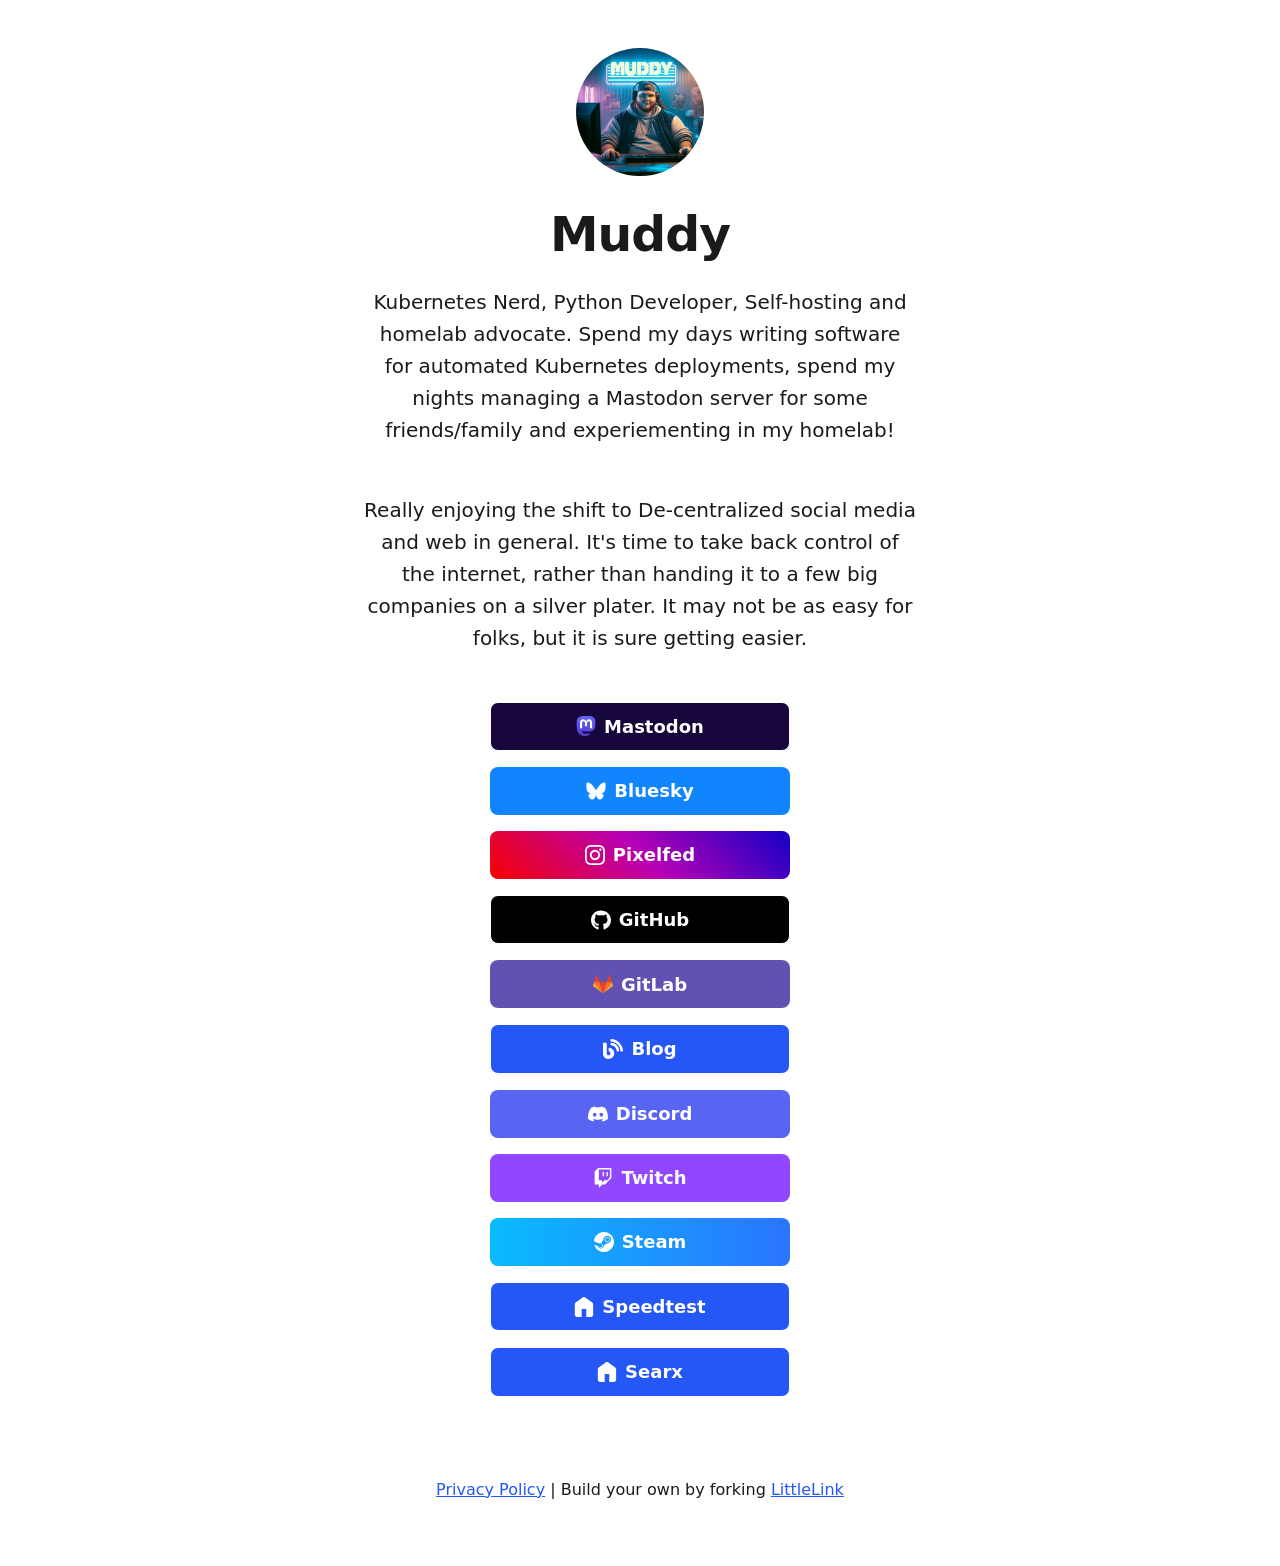
==== index.html @ c2d3c5e5 "remove my fake last name" ====
<!DOCTYPE html>

<!-- 
  To change the theme, change the class on the html tag below to one of:
  - theme-auto: Automatically switches based on user's system preferences
  - theme-light: Forces light theme
  - theme-dark: Forces dark theme
-->

<html class="theme-auto" lang="en"> <!-- Update`class="theme-auto" with your preference -->

  <head>
    <meta charset="utf-8">
    <meta name="viewport" content="width=device-width, initial-scale=1">
        
    <!-- Page Title - Change this to your name/brand (50-60 characters recommended) -->
    <title>LittleLink</title>
    <link rel="icon" type="image/x-icon" href="/images/avatar.png"> <!-- Update this with your own favicon -->
    
    <!-- Meta Description - Write a description (150-160 characters recommended) -->
    <meta name="description" content="All the social links for Muddy">
    
    
    <!-- Canonical URL - Helps prevent duplicate content issues -->
    <meta rel="canonical" href="https://mudhut.xyz">
    
    <!-- Author Information -->
    <meta name="author" content="Muddy Landerson">
    
    <!-- Stylesheets -->
    <link rel="stylesheet" href="css/reset.css">
    <link rel="stylesheet" href="css/style.css">
    <link rel="stylesheet" href="css/brands.css">

  </head>

<body>

    <div class="container">
        <div class="column">

            <!-- 
              By default, the Avatar is rounded. Use the following:
              - avatar--rounded: Automatically rounds the image
              - avatar--soft: Slightly rounds the image
              - avatar--none: Removes any rounding

              Be sure to replace the src with your own image path and update the alt text
            -->

            <!-- Your Image Here -->
            <img src="images/avatar.jpeg" class="avatar avatar--rounded" srcset="images/avatar.jpeg 2x" alt="Muddy">

            <!-- Title -->
            <h1 tabindex="0">Muddy</h1>

            <!-- Short Bio -->
            <p tabindex="0">Kubernetes Nerd, Python Developer, Self-hosting and homelab advocate. Spend my days writing software for automated Kubernetes deployments, spend my nights managing a Mastodon server for some friends/family and experiementing in my homelab!</p>
            <p tabindex="0">Really enjoying the shift to De-centralized social media and web in general. It's time to take back control of the internet, rather than handing it to a few big companies on a silver plater. It may not be as easy for folks, but it is sure getting easier.</p>

            <!-- All your buttons go here -->
            <div class="button-stack" role="navigation">

              <!-- Mastodon -->
              <a class="button button-mastodon" href="https://mudhut.social/@muddy" target="_blank" rel="me noopener">
                <img class="icon" src="images/icons/mastodon.svg" alt="Mastodon Logo">Mastodon</a>
              <br>

              <!-- Bluesky -->
              <a class="button button-bluesky" href="https://bsky.app/profile/muddy.mudhut.social" target="_blank" rel="noopener" role="button">
                <img class="icon" aria-hidden="true" src="images/icons/bluesky.svg" alt="Bluesky Logo">Bluesky</a>
              <br>

              <!-- Pixelfed -->
              <a class="button button-instagram" href="https://ff93.lol/muddy" target="_blank" rel="noopener">
                  <img class="icon" src="images/icons/instagram.svg" alt="GitHub Logo">Pixelfed</a>
              <br>
              
              <!-- GitHub -->
              <a class="button button-github" href="https://github.com/muddyland" target="_blank" rel="noopener">
                  <img class="icon" src="images/icons/github.svg" alt="GitHub Logo">GitHub</a>
              <br>

              <!-- Gitlab -->
            <a class="button button-gitlab" href="https://gitlab.com/muddy6910" target="_blank" rel="noopener">
                <img class="icon" src="images/icons/gitlab.svg" alt="GitLab Logo">GitLab</a>
            <br>
              
              <!-- Blog -->
              <a class="button button-default" href="https://blog.mudhut.xyz" target="_blank" rel="noopener">
                  <img class="icon" src="images/icons/blog.svg" alt="Blog Icon">Blog</a>
              <br>

              <!-- Discord -->
              <a class="button button-discord" href="https://discord.gg/MuddyLanderson#7286" target="_blank" rel="noopener">
                  <img class="icon" src="images/icons/discord.svg" alt="Discord Logo">Discord</a>
              <br>

              <!-- Twitch -->
              <a class="button button-twitch" href="https://www.twitch.tv/muddy6910" target="_blank" rel="noopener">
                  <img class="icon" src="images/icons/twitch.svg" alt="Twitch Logo">Twitch</a>
              <br>

              <!-- Steam --> 
              <a class="button button-steam" href="https://steamcommunity.com/id/muddy6910/" target="_blank" rel="noopener">
                  <img class="icon" src="images/icons/steam.svg" alt="Steam Logo">Steam</a>
              <br>
              
              <!-- Speedtest -->
              <a class="button button-default" href="https://speedtest.mudhut.xyz" target="_blank" rel="noopener">
                  <img class="icon" src="images/icons/generic-homepage.svg" alt="Web Logo">Speedtest</a>
              <br>

              <!-- Speedtest -->
              <a class="button button-default" href="https://searx.mudhut.xyz" target="_blank" rel="noopener">
                  <img class="icon" src="images/icons/generic-homepage.svg" alt="Web Logo">Searx</a>
              <br>
      </div>
        
      <!-- Feel free to add your own footer information, including updating `privacy.html` to reflect how your LittleLink fork is set up -->
      <footer>
        <a href="privacy.html">Privacy Policy</a> | Build your own by forking <a href="https://littlelink.io" target="_blank" rel="noopener">LittleLink</a>
      </footer>
    
    </div>
  </div>

</body>

</html>
---- css/style.css ----
/*
* LittleLink
* https://littlelink.io
* Free to use under the MIT license
* http://www.opensource.org/licenses/mit-license.php
*/

/* Base Typography Settings
–––––––––––––––––––––––––––––––––––––––––––––––––– */
:root {
	font-size:16px;
}

/* Grid
  –––––––––––––––––––––––––––––––––––––––––––––––––– */
  .container {
	position:relative;
	width:100%;
	max-width:37.5rem;     				/* 600px */
    text-align:center;
	margin:0 auto;
	padding:3rem 1.25rem 0 1.25rem;
	box-sizing:border-box;
}
.container-left {
	position:relative;
	width:100%;
	max-width:37.5rem;
	text-align:left;
	margin:0 auto;
	padding:0 1.25rem;
	box-sizing:border-box;
}
.container-left p {
	margin-bottom: 1rem;  				/* 16px space between paragraphs */
  }
.column {
	position:center;
	width:100%;
	float:center;
	box-sizing:border-box;
}
/* For devices larger than 400px */
  @media (min-width:25rem) {            /* 400px */
    .container {
	width:85%;
	padding-left:0;
	padding-right:0;
}
}/* For devices larger than 550px */
  @media (min-width:34.375rem) {        /* 550px */
    .container {
	width:80%;
}
.column,.columns {
	margin-left:0;
}
.column:first-child,.columns:first-child {
	margin-left:0;
}
}

/* Base Styles
  –––––––––––––––––––––––––––––––––––––––––––––––––– */
  body {
	margin:0;
	padding:0;
	background-color:#ffffff;
	color:#1a1a1a;
	font-family:"Open Sans",system-ui;
	font-size:1.125rem;     				/* 18px */
    font-weight:400;
	line-height:1.6;
}

/* Typography
  –––––––––––––––––––––––––––––––––––––––––––––––––– */
  h1 {
	margin:0 0 0.5rem 0;
	font-size:3rem;         		/* 48px */
    font-weight:800;
	line-height:1;
	letter-spacing:0;
	word-wrap:break-word;
	overflow-wrap:break-word;
	hyphens:auto;           		/* Delete this to remove automatic hyphen on line break */
}
.container p {
	margin:0 0 2rem 0;
}

/* Base Typography Settings
–––––––––––––––––––––––––––––––––––––––––––––––––– */
/* Base size - 16px browser default */
:root {
  font-size:16px;           /* Using a 1.25 modular scale for typography */
  --scale-0:1rem;           /* 16px */
  --scale-1:1.25rem;        /* 20px */
  --scale-2:1.563rem;       /* 25px */
  --scale-3:1.953rem;       /* 31px */
  --scale-4:2.441rem;       /* 39px */
  --scale-5:3.052rem;       /* 49px */
  
  /* Spacing units */
  --spacing-xs:0.5rem;      /* 8px */
  --spacing-s:1rem;         /* 16px */
  --spacing-m:1.5rem;       /* 24px */
  --spacing-l:2rem;         /* 32px */
  --spacing-xl:3rem;        /* 48px */
  --spacing-xxl:4rem;       /* 64px */
}

/* Avatar */
.avatar {
	width: 8rem;             /* 128px */
	height: 8rem;
	border-radius: 50%;
	object-fit: cover;
	background-position: center;
	margin-bottom: var(--spacing-l);
	margin-left: auto;
	margin-right: auto;
	display: block;
  }

/* Typography Scale */
h1 {
	margin:0 0 var(--spacing-m) 0;
	font-size:var(--scale-5);           /* ~49px */
  	font-weight:800;
	line-height:1.1;
	letter-spacing:-0.02em;
	word-wrap:break-word;
	overflow-wrap:break-word;
}
body {
	font-size:var(--scale-1);           /* 20px */
  	line-height:1.6;
}
.container p {
	margin:0 0 var(--spacing-xl) 0;
	font-size:var(--scale-1);
	line-height:1.6;
}

/* Container spacing */
.container {
	padding:var(--spacing-xl) var(--spacing-m) 0 var(--spacing-m);
	text-align:center;
}

/* Footer */
footer {
	margin:var(--spacing-xxl) 0;            /* 4rem (64px) top and bottom */
    font-size:var(--scale-0);
}

/* Responsive adjustments */
@media (max-width:34.375rem) {              /* 550px */
  h1 {
	font-size:var(--scale-4);
}
body {
	font-size:var(--scale-0);
}
.container p {
	font-size:var(--scale-0);
}
.avatar {
	margin-bottom:var(--spacing-m);
}
footer {
	margin:var(--spacing-xl) 0;         	/* 3rem (48px) top and bottom */
}
}

/* Links
  –––––––––––––––––––––––––––––––––––––––––––––––––– */
  a {
	color:#2457F5;
	text-decoration:underline;
}
a:hover {
	color:#083BDA;
}

/* Buttons
–––––––––––––––––––––––––––––––––––––––––––––––––– */
.button,button {
	display:inline-flex;
	align-items:center;
	justify-content:center;
	width:18.75rem;             	/* 300px */
 	min-height:3rem;                /* 48px */
  	padding:0.75rem 1rem;         	/* 12px ; 16px */
  	font-size:1.125rem;           	/* 18px */
  	font-weight:700;
	text-decoration:none;
	white-space:normal;
  	background-color:var(--button-background,transparent);
	color:var(--button-text,#000000);
	border:var(--button-border,none);
	border-radius:0.5rem;
	cursor:pointer;
	box-sizing:border-box;
	hyphens:auto;               	/* Delete this to remove automatic hyphen on line break */
  	margin-bottom:1rem;
	text-align:center;
	line-height:1.3;
}

/* Icons
–––––––––––––––––––––––––––––––––––––––––––––––––– */
.icon {
	width:1.25rem;
	height:1.25rem;
	margin-right:0.5rem;
	flex-shrink:0;
}

/* Avatar
  –––––––––––––––––––––––––––––––––––––––––––––––––– */
.avatar {
	width: 8rem;             /* 128px */
	height: 8rem;
	object-fit: cover;
	background-position: center;
	margin-bottom: var(--spacing-l);
  }

   /* Modifier for no avatar rounding */
   .avatar--none {
	border-radius: 0%;
  }

  /* Modifier for rounded avatar */
  .avatar--rounded {
	border-radius: 50%;
  }
  
  /* Modifier for slightly rounded corners */
  .avatar--soft {
	border-radius: 0.5rem;   /* 8px rounded corners */
  }

/* Theme System
  –––––––––––––––––––––––––––––––––––––––––––––––––– */
/* Light theme is default above */
  
/* Dark theme */
:root.theme-dark {
	color-scheme:dark;
}
:root.theme-dark :focus-visible {
	outline: 2px solid #4899F7;
	outline-offset: 2px;
  }
:root.theme-dark body {
	background-color:#121212;
	color:#ffffff;
}
:root.theme-dark a:not(.button) {
	color:#4899F7;
}
:root.theme-dark a:not(.button):hover {
	color:#7AB8FF;
}

/* Auto theme */
:root.theme-auto {
	color-scheme:light dark;
}
@media (prefers-color-scheme:dark) {
	:root.theme-auto body {
	background-color:#121212;
	color:#ffffff;
}
:root.theme-auto :focus-visible {
    outline: 2px solid #4899F7;
    outline-offset: 2px;
  }
:root.theme-auto a:not(.button) {
	color:#4899F7;
}
:root.theme-auto a:not(.button):hover {
	color:#7AB8FF;
}
}

/* Button Text Color Override
    –––––––––––––––––––––––––––––––––––––––––––––––––– */
    .button:hover,button:hover {
	color:var(--button-text);
}

/* Responsive Typography
  –––––––––––––––––––––––––––––––––––––––––––––––––– */
  @media (max-width:34.375rem) {            /* 550px */
    h1 {
	font-size:2rem;                         /* 32px */
	}
	body {
	font-size:1rem;                    		/* 16px */
	}
}

/* Privacy Page Styles
  –––––––––––––––––––––––––––––––––––––––––––––––––– */
nav {
	margin:var(--spacing-l) 0;
	text-align:left;
}
section {
	margin:var(--spacing-xl) 0;
	text-align:left;
}
h2 {
	font-size:var(--scale-3);
	font-weight:700;
	margin-bottom:var(--spacing-m);
}
h3 {
	font-size:var(--scale-2);
	font-weight:600;
	margin:var(--spacing-l) 0 var(--spacing-s) 0;
}
ul {
	list-style:none;
	padding:0;
	margin:0 0 var(--spacing-m) 0;
}
ul li {
	margin-bottom:var(--spacing-xs);
}

/* Privacy page specific responsive adjustments */
  @media (max-width:34.375rem) {
	h2 {
	font-size:var(--scale-2);
	}
	h3 {
	font-size:var(--scale-1);
	}
	section {
	margin:var(--spacing-l) 0;
	}
}

/* Font Face Definitions
  –––––––––––––––––––––––––––––––––––––––––––––––––– */
@font-face {
	font-display:swap;
	font-family:'Open Sans';
	font-style:normal;
	font-weight:400;
	src:url('../fonts/open-sans-v34-vietnamese_latin-ext_latin_hebrew_greek-ext_greek_cyrillic-ext_cyrillic-regular.eot');
	src:url('../fonts/open-sans-v34-vietnamese_latin-ext_latin_hebrew_greek-ext_greek_cyrillic-ext_cyrillic-regular.eot?#iefix') format('embedded-opentype'),url('../fonts/open-sans-v34-vietnamese_latin-ext_latin_hebrew_greek-ext_greek_cyrillic-ext_cyrillic-regular.woff2') format('woff2'),url('../fonts/open-sans-v34-vietnamese_latin-ext_latin_hebrew_greek-ext_greek_cyrillic-ext_cyrillic-regular.woff') format('woff'),url('../fonts/open-sans-v34-vietnamese_latin-ext_latin_hebrew_greek-ext_greek_cyrillic-ext_cyrillic-regular.ttf') format('truetype'),url('../fonts/open-sans-v34-vietnamese_latin-ext_latin_hebrew_greek-ext_greek_cyrillic-ext_cyrillic-regular.svg#OpenSans') format('svg');
}
@font-face {
	font-display:swap;
	font-family:'Open Sans';
	font-style:normal;
	font-weight:600;
	src:url('../fonts/open-sans-v34-vietnamese_latin-ext_latin_hebrew_greek-ext_greek_cyrillic-ext_cyrillic-600.eot');
	src:url('../fonts/open-sans-v34-vietnamese_latin-ext_latin_hebrew_greek-ext_greek_cyrillic-ext_cyrillic-600.eot?#iefix') format('embedded-opentype'),url('../fonts/open-sans-v34-vietnamese_latin-ext_latin_hebrew_greek-ext_greek_cyrillic-ext_cyrillic-600.woff2') format('woff2'),url('../fonts/open-sans-v34-vietnamese_latin-ext_latin_hebrew_greek-ext_greek_cyrillic-ext_cyrillic-600.woff') format('woff'),url('../fonts/open-sans-v34-vietnamese_latin-ext_latin_hebrew_greek-ext_greek_cyrillic-ext_cyrillic-600.ttf') format('truetype'),url('../fonts/open-sans-v34-vietnamese_latin-ext_latin_hebrew_greek-ext_greek_cyrillic-ext_cyrillic-600.svg#OpenSans') format('svg');
}
@font-face {
	font-display:swap;
	font-family:'Open Sans';
	font-style:normal;
	font-weight:700;
	src:url('../fonts/open-sans-v34-vietnamese_latin-ext_latin_hebrew_greek-ext_greek_cyrillic-ext_cyrillic-700.eot');
	src:url('../fonts/open-sans-v34-vietnamese_latin-ext_latin_hebrew_greek-ext_greek_cyrillic-ext_cyrillic-700.eot?#iefix') format('embedded-opentype'),url('../fonts/open-sans-v34-vietnamese_latin-ext_latin_hebrew_greek-ext_greek_cyrillic-ext_cyrillic-700.woff2') format('woff2'),url('../fonts/open-sans-v34-vietnamese_latin-ext_latin_hebrew_greek-ext_greek_cyrillic-ext_cyrillic-700.woff') format('woff'),url('../fonts/open-sans-v34-vietnamese_latin-ext_latin_hebrew_greek-ext_greek_cyrillic-ext_cyrillic-700.ttf') format('truetype'),url('../fonts/open-sans-v34-vietnamese_latin-ext_latin_hebrew_greek-ext_greek_cyrillic-ext_cyrillic-700.svg#OpenSans') format('svg');
}
@font-face {
	font-display:swap;
	font-family:'Open Sans';
	font-style:normal;
	font-weight:800;
	src:url('../fonts/open-sans-v34-vietnamese_latin-ext_latin_hebrew_greek-ext_greek_cyrillic-ext_cyrillic-800.eot');
	src:url('../fonts/open-sans-v34-vietnamese_latin-ext_latin_hebrew_greek-ext_greek_cyrillic-ext_cyrillic-800.eot?#iefix') format('embedded-opentype'),url('../fonts/open-sans-v34-vietnamese_latin-ext_latin_hebrew_greek-ext_greek_cyrillic-ext_cyrillic-800.woff2') format('woff2'),url('../fonts/open-sans-v34-vietnamese_latin-ext_latin_hebrew_greek-ext_greek_cyrillic-ext_cyrillic-800.woff') format('woff'),url('../fonts/open-sans-v34-vietnamese_latin-ext_latin_hebrew_greek-ext_greek_cyrillic-ext_cyrillic-800.ttf') format('truetype'),url('../fonts/open-sans-v34-vietnamese_latin-ext_latin_hebrew_greek-ext_greek_cyrillic-ext_cyrillic-800.svg#OpenSans') format('svg');
}
---- css/brands.css ----
/*
* LittleLink Button Styles
* https://littlelink.io
* Free to use under the MIT license
* http://www.opensource.org/licenses/mit-license.php
*/

/* Brand Button Base Styles
–––––––––––––––––––––––––––––––––––––––––––––––––– */
/* Only include brand-specific button styling here */
.button,button {
  color:var(--button-text,#000000);
  background-color:var(--button-background,transparent);
	border:var(--button-border,none);
	transition:filter 0.2s ease,transform 0.2s ease;
}

/* Global Button Hover Effect
–––––––––––––––––––––––––––––––––––––––––––––––––– */
.button:hover,button:hover {
	filter:brightness(90%);
	transform:translateY(-1px);
}

/* Button Icons
–––––––––––––––––––––––––––––––––––––––––––––––––– */
.icon {
	filter:var(--icon-filter,none);
}

/* Brand-Specific Styles
–––––––––––––––––––––––––––––––––––––––––––––––––– */

/* Default */
.button.button-default {
	--button-text:#ffffff;
	--button-background:#2457F5;
	--button-border:1px solid #ffffff;
}

/* Amazon */
.button-amazon {
	--button-text:#000000;
	--button-background:#FFFFFF;
	--button-border:1px solid #212121;
}

/* Amazon Music */
.button-amazon-music {
	--button-text:#000000;
	--button-background:#25D1DA;
}

/* Apple App Store */
.button-appstore {
	--button-text:#FFFFFF;
	--button-background:#000000;
	--button-border:1px solid #FFFFFF;
}

/* Apple Music */
.button-apple-music {
	--button-text:#ffffff;
	--button-background:#000000;
	--button-border:1px solid #FFFFFF;
}

/* Apple Music Alt */
.button-apple-music-alt {
	--button-text:#ffffff;
	background-image:linear-gradient(to bottom,#FB5C74,#FA233B);
}

/* Apple Podcasts */
.button-apple-podcasts {
	--button-text:#ffffff;
	--button-background:#000000;
	--button-border:1px solid #FFFFFF;
}

/* Apple Podcasts Alt */
.button-apple-podcasts-alt {
	--button-text:#ffffff;
	background-image:linear-gradient(to bottom,#F452FF,#832BC1);
}

/* Bandcamp */
.button-bandcamp {
	--button-text:#ffffff;
	--button-background:#1d9fc3;
}

/* Behance */
.button-behance {
	--button-text:#ffffff;
	--button-background:#0057FF;
  --button-border:1px solid #FFFFFF;
}

/* Bluesky */
.button-bluesky {
	--button-text:#FFFFFF;
	--button-background:#1185FE;
}

/* Bluesky Alt */
.button-bluesky-alt {
	--button-text:#000000;
	--button-background:#FFFFFF;
	--button-border:1px solid #000000;
}

/* Buy Me a Coffee */
.button-coffee {
	--button-text:#000000;
	--button-background:#ffdd00;
}

/* Cal.com */
.button-cal {
	--button-text:#FFFFFF;
	--button-background:#292929;
	--button-border:1px solid #FFFFFF;
}

/* Calendly */
.button-calendly {
	--button-text:#FFFFFF;
	--button-background:#006BFF;
}

/* Cash App */
.button-cash-app {
	--button-text:#ffffff;
	background-image:linear-gradient(to bottom,#00d64b,#00c244);
}

/* dev.to */
.button-dev-to {
	--button-text:#000000;
	--button-background:#f5f5f5;
	--button-border:1px solid #212121;
}

/* Discogs */
.button-discogs {
	--button-text:#000000;
	--button-background:#FFFFFF;
	--button-border:1px solid #000000;
}

/* Discogs Alt */
.button-discogs-alt {
	--button-text:#FFFFFF;
	--button-background:#000000;
	--button-border:1px solid #FFFFFF;
}

/* Discord */
.button-discord {
	--button-text:#ffffff;
	--button-background:#5865F2;
}

/* Dribbble */
.button-dribbble {
	--button-text:#000000;
	--button-background:#FFFFFF;
	--button-border:1px solid #212121;
}

/* Etsy */
.button-etsy {
	--button-text:#ffffff;
	--button-background:#F45800;
}

/* Facebook */
.button-faceb {
	--button-text:#ffffff;
	--button-background:#1877f2;
}

/* Facebook Messenger */
.button-messenger {
	--button-text:#ffffff;
	background-image:linear-gradient(25deg,#0099ff,#5f5dff,#a033ff,#c740cc,#ff5280,#ff7061);
}

/* Figma */
.button-figma {
	--button-text:#ffffff;
	--button-background:#000000;
	--button-border:1px solid #FFFFFF;
}

/* Fiverr */
.button-fiverr {
	--button-text:#ffffff;
	--button-background:#1DBF73;
}

/* Flickr */
.button-flickr {
	--button-text:#ffffff;
	--button-background:#000000;
	--button-border:1px solid #FFFFFF;
}

/* GitHub */
.button-github {
	--button-text:#ffffff;
	--button-background:#000000;
	--button-border:1px solid #FFFFFF;
}

/* GitLab */
.button-gitlab {
	--button-text:#ffffff;
	--button-background:#6151b2;
}

/* GoFundMe */
.button-gofundme {
	--button-text:#ffffff;
	--button-background:#02A95C;
}

/* Goodreads */
.button-goodreads {
	--button-text:#333333;
	--button-background:#f3f1e6;
	--button-border:1px solid #212121;
}

/* Google Black */
.button-google-black {
	--button-text:#FFFFFF;
	--button-background:#000000;
	--button-border:1px solid #FFFFFF;
}

/* Google Play Store */
.button-playstore {
	--button-text:#FFFFFF;
	--button-background:#000000;
	--button-border:1px solid #FFFFFF;
}

/* Google Scholar */
.button-google-scholar {
	--button-text:#000000;
	--button-background:#FFFFFF;
	--button-border:1px solid #212121;
}

/* Hashnode */
.button-hashnode {
	--button-text:#000000;
	--button-background:#ffffff;
	--button-border:1px solid #212121;
}

/* Instagram */
.button-instagram {
	--button-text:#ffffff;
	background-image:linear-gradient(-135deg,#1400c8,#b900b4,#f50000);
}

/* Kick */
.button-kick {
	--button-text:#ffffff;
	--button-background:#000000;
	--button-border:1px solid #ffffff;
}

/* Kick Alt */
.button-kick-alt {
	--button-text:#000000;
	--button-background:#01e701;
}

/* Kickstarter */
.button-kickstarter {
	--button-text:#ffffff;
	--button-background:#05ce78;
}

/* Kit */
.button-kit {
	--button-text:#ffffff;
	--button-background:#000000;
	--button-border:1px solid #FFFFFF;
}

/* Ko-fi */
.button-ko-fi {
	--button-text:#ffffff;
	--button-background:#000000;
  --button-border:1px solid #FFFFFF;
}

/* Last.fm */
.button-last-fm {
	--button-text:#ffffff;
	--button-background:#D51007;
}

/* Letterboxd */
.button-letterboxd {
	--button-text:#ffffff;
	--button-background:#2c3440;
	--button-border:1px solid #FFFFFF;
}

/* Line */
.button-line {
	--button-text:#FFFFFF;
	--button-background:#06C755;
}

/* LinkedIn */
.button-linked {
	--button-text:#ffffff;
	--button-background:#2867b2;
}

/* Mailchimp */
.button-mailchimp {
	--button-text:#000000;
	--button-background:#FFE01B;
}

/* Mastodon */
.button-mastodon {
	--button-text:#ffffff;
	--button-background:#17063B;
	--button-border:1px solid #FFFFFF;
}

/* Medium */
.button-medium {
	--button-text:#ffffff;
	--button-background:#000000;
	--button-border:1px solid #FFFFFF;
}

/* Microsoft */
.button-microsoft {
	--button-text:#ffffff;
	--button-background:#000000;
	--button-border:1px solid #FFFFFF;
}

/* Notion */
.button-notion {
	--button-text:#000000;
	--button-background:#ffffff;
	--button-border:1px solid #212121;
}

/* OnlyFans */
.button-onlyfans {
	--button-text:#ffffff;
	--button-background:#00AEEF;
}

/* Patreon */
.button-patreon {
	--button-text:#ffffff;
	--button-background:#000000;
	--button-border:1px solid #FFFFFF;
}

/* PayPal */
.button-paypal {
	--button-text:#ffffff;
	--button-background:#002991;
  --button-border:1px solid #FFFFFF;
}

/* Pinterest */
.button-pinterest {
	--button-text:#000000;
	--button-background:#ffffff;
	--button-border:1px solid #212121;
}

/* Product Hunt */
.button-product-hunt {
	--button-text:#000000;
	--button-background:#ffffff;
	--button-border:1px solid #212121;
}

/* Read.cv */
.button-read-cv {
	--button-text:#FFFFFF;
	--button-background:#000000;
	--button-border:1px solid #FFFFFF;
}

/* Reddit */
.button-reddit {
	--button-text:#FFFFFF;
	--button-background:#FF4500;
}

/* Shop */
.button-shop {
	--button-text:#ffffff;
	--button-background:#5A31F4;
}

/* Signal */
.button-signal {
	--button-text:#ffffff;
	--button-background:#3a76f0;
}

/* Slack */
.button-slack {
	--button-text:#000000;
	--button-background:#FFFFFF;
	--button-border:1px solid #212121;
}

/* Snapchat */
.button-snapchat {
	--button-text:#000000;
	--button-background:#fffc00;
}

/* SoundCloud */
.button-soundcloud {
	--button-text:#ffffff;
	--button-background:#ff5500;
}

/* Spotify */
.button-spotify {
	--button-text:#191414;
	--button-background:#1db954;
}

/* Spotify Alt */
.button-spotify-alt {
	--button-text:#FFFFFF;
	--button-background:#191414;
	--button-border:1px solid #FFFFFF;
}

/* Square */
.button-square {
	--button-text:#FFFFFF;
	--button-background:#006AFF;
}

/* Stack Overflow */
.button-stack-overflow {
	--button-text:#000000;
	--button-background:#FFFFFF;
	--button-border:1px solid #000000;
}

/* Steam */
.button-steam {
	--button-text:#ffffff;
	background-image:linear-gradient(90deg,#08BBFF,#2B75FF);
}

/* Steam Alt */
.button-steam-alt {
	--button-text:#ffffff;
	background-image:linear-gradient(90deg,#09172a,#072a57,#0c5085);
	--button-border:1px solid #FFFFFF;
}

/* Strava */
.button-strava {
	--button-text:#ffffff;
	--button-background:#fc5200;
}

/* Substack */
.button-substack {
	--button-text:#ffffff;
	--button-background:#FF6719;
}

/* Telegram */
.button-telegram {
	--button-text:#ffffff;
	--button-background:#3faee8;
}

/* Threads */
.button-threads {
	--button-text:#FFFFFF;
	--button-background:#000000;
	--button-border:1px solid #FFFFFF;
}

/* Threema */
.button-threema {
	--button-text:#000000;
	--button-background:#3fe669;
}

/* TikTok */
.button-tiktok {
	--button-text:#ffffff;
	--button-background:#000000;
	--button-border:1px solid #FFFFFF;
}

/* Trello */
.button-trello {
	--button-text:#ffffff;
	--button-background:#0065ff;
}

/* Tumblr */
.button-tumb {
	--button-text:#ffffff;
	--button-background:#131313;
	--button-border:1px solid #FFFFFF;
}

/* Twitch */
.button-twitch {
	--button-text:#ffffff;
	--button-background:#9146ff;
}

/* Unsplash */
.button-unsplash {
	--button-text:#000000;
	--button-background:#ffffff;
	--button-border:1px solid #212121;
}

/* Venmo */
.button-venmo {
	--button-text:#ffffff;
	--button-background:#008CFF;
}

/* Vimeo */
.button-vimeo {
	--button-text:#ffffff;
	--button-background:#1ab7ea;
}

/* VSCO */
.button-vsco {
	--button-text:#FFFFFF;
	--button-background:#000000;
	--button-border:1px solid #FFFFFF;
}

/* WhatsApp */
.button-whatsapp {
	--button-text:#ffffff;
	--button-background:#455a64;
}

/* WordPress */
.button-wordpress {
	--button-text:#ffffff;
	--button-background:#3858E9;
}

/* X */
.button-x {
	--button-text:#FFFFFF;
	--button-background:#000000;
	--button-border:1px solid #FFFFFF;
}

/* YouTube */
.button-yt {
	--button-text:#ffffff;
	--button-background:#282828;
	--button-border:1px solid #FFFFFF;
}

/* Zoom */
.button-zoom {
	--button-text:#ffffff;
	--button-background:#0B5CFF;
  --button-border:1px solid #FFFFFF;
}
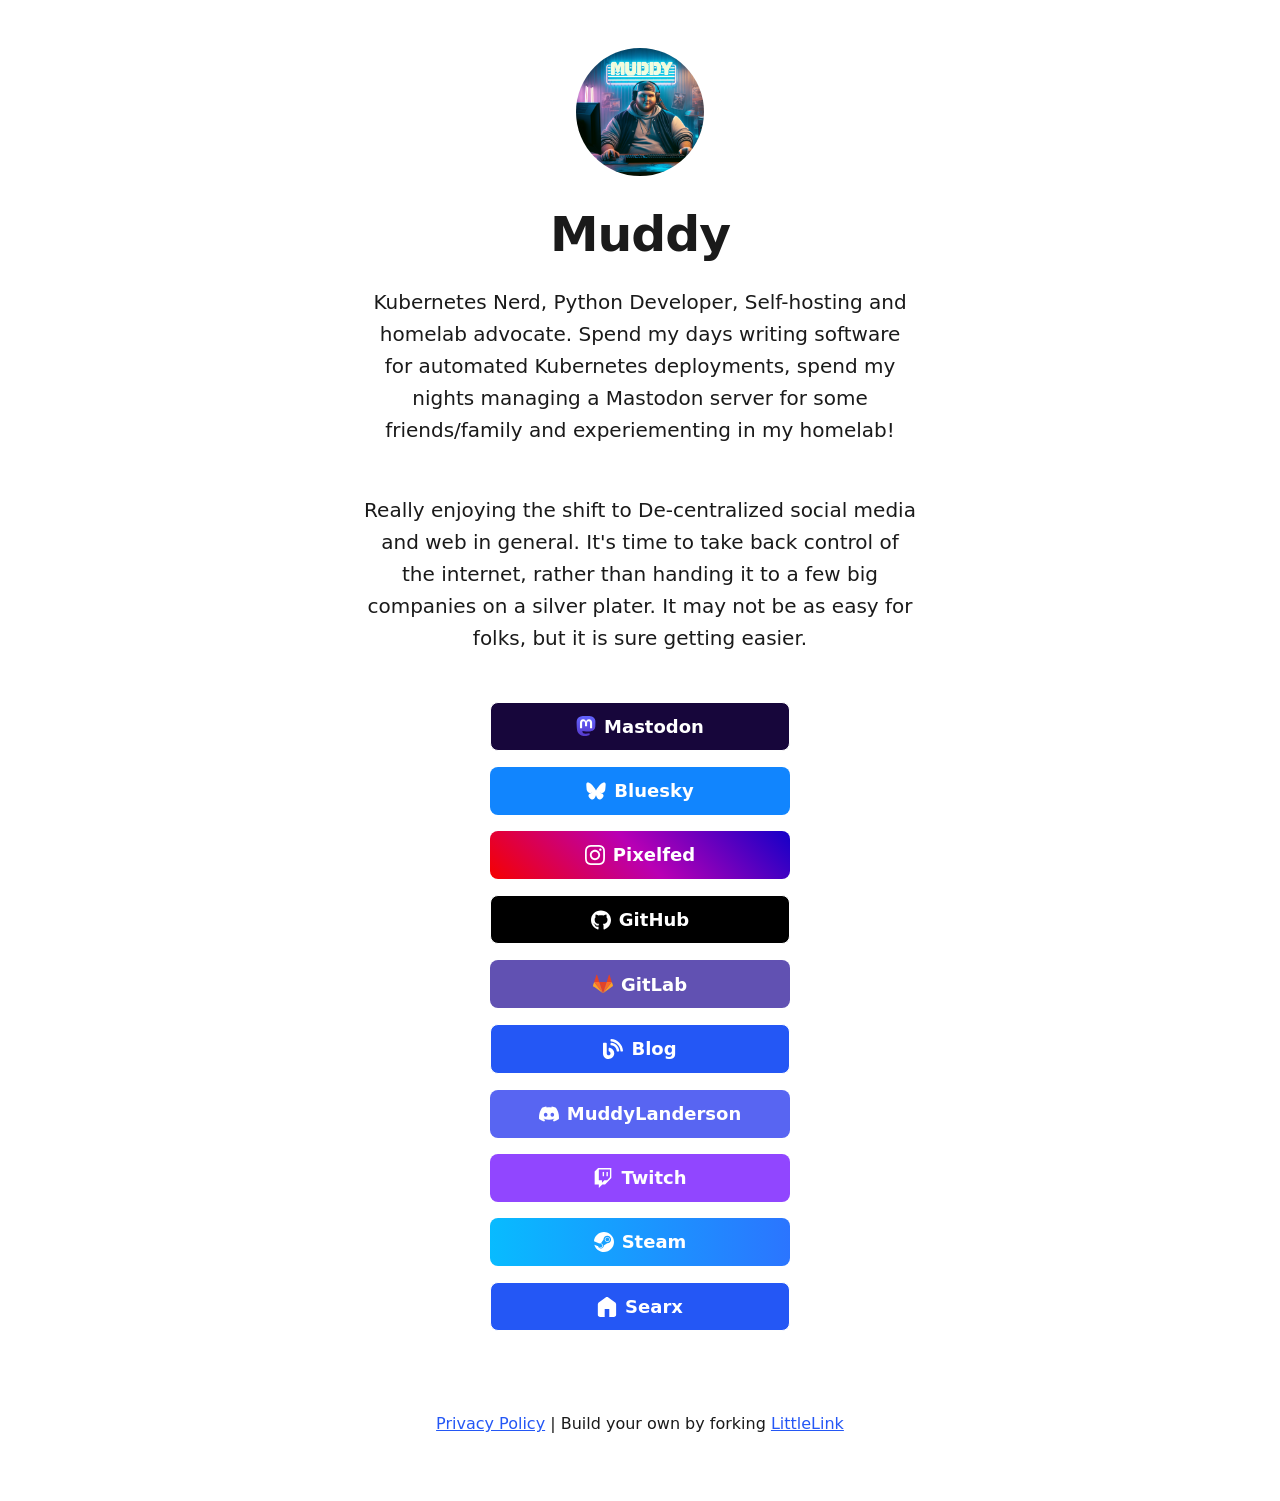
==== commit 66816ba2: "Update index.html" ====
--- a/index.html
+++ b/index.html
@@ -92,8 +92,8 @@
               <br>
 
               <!-- Discord -->
-              <a class="button button-discord" href="https://discord.gg/MuddyLanderson#7286" target="_blank" rel="noopener">
-                  <img class="icon" src="images/icons/discord.svg" alt="Discord Logo">Discord</a>
+              <a class="button button-discord" href="https://discord.gg/users/285067921812881411" target="_blank" rel="noopener">
+                  <img class="icon" src="images/icons/discord.svg" alt="Discord Logo">MuddyLanderson</a>
               <br>
 
               <!-- Twitch -->
@@ -104,11 +104,6 @@
               <!-- Steam --> 
               <a class="button button-steam" href="https://steamcommunity.com/id/muddy6910/" target="_blank" rel="noopener">
                   <img class="icon" src="images/icons/steam.svg" alt="Steam Logo">Steam</a>
-              <br>
-              
-              <!-- Speedtest -->
-              <a class="button button-default" href="https://speedtest.mudhut.xyz" target="_blank" rel="noopener">
-                  <img class="icon" src="images/icons/generic-homepage.svg" alt="Web Logo">Speedtest</a>
               <br>
 
               <!-- Speedtest -->
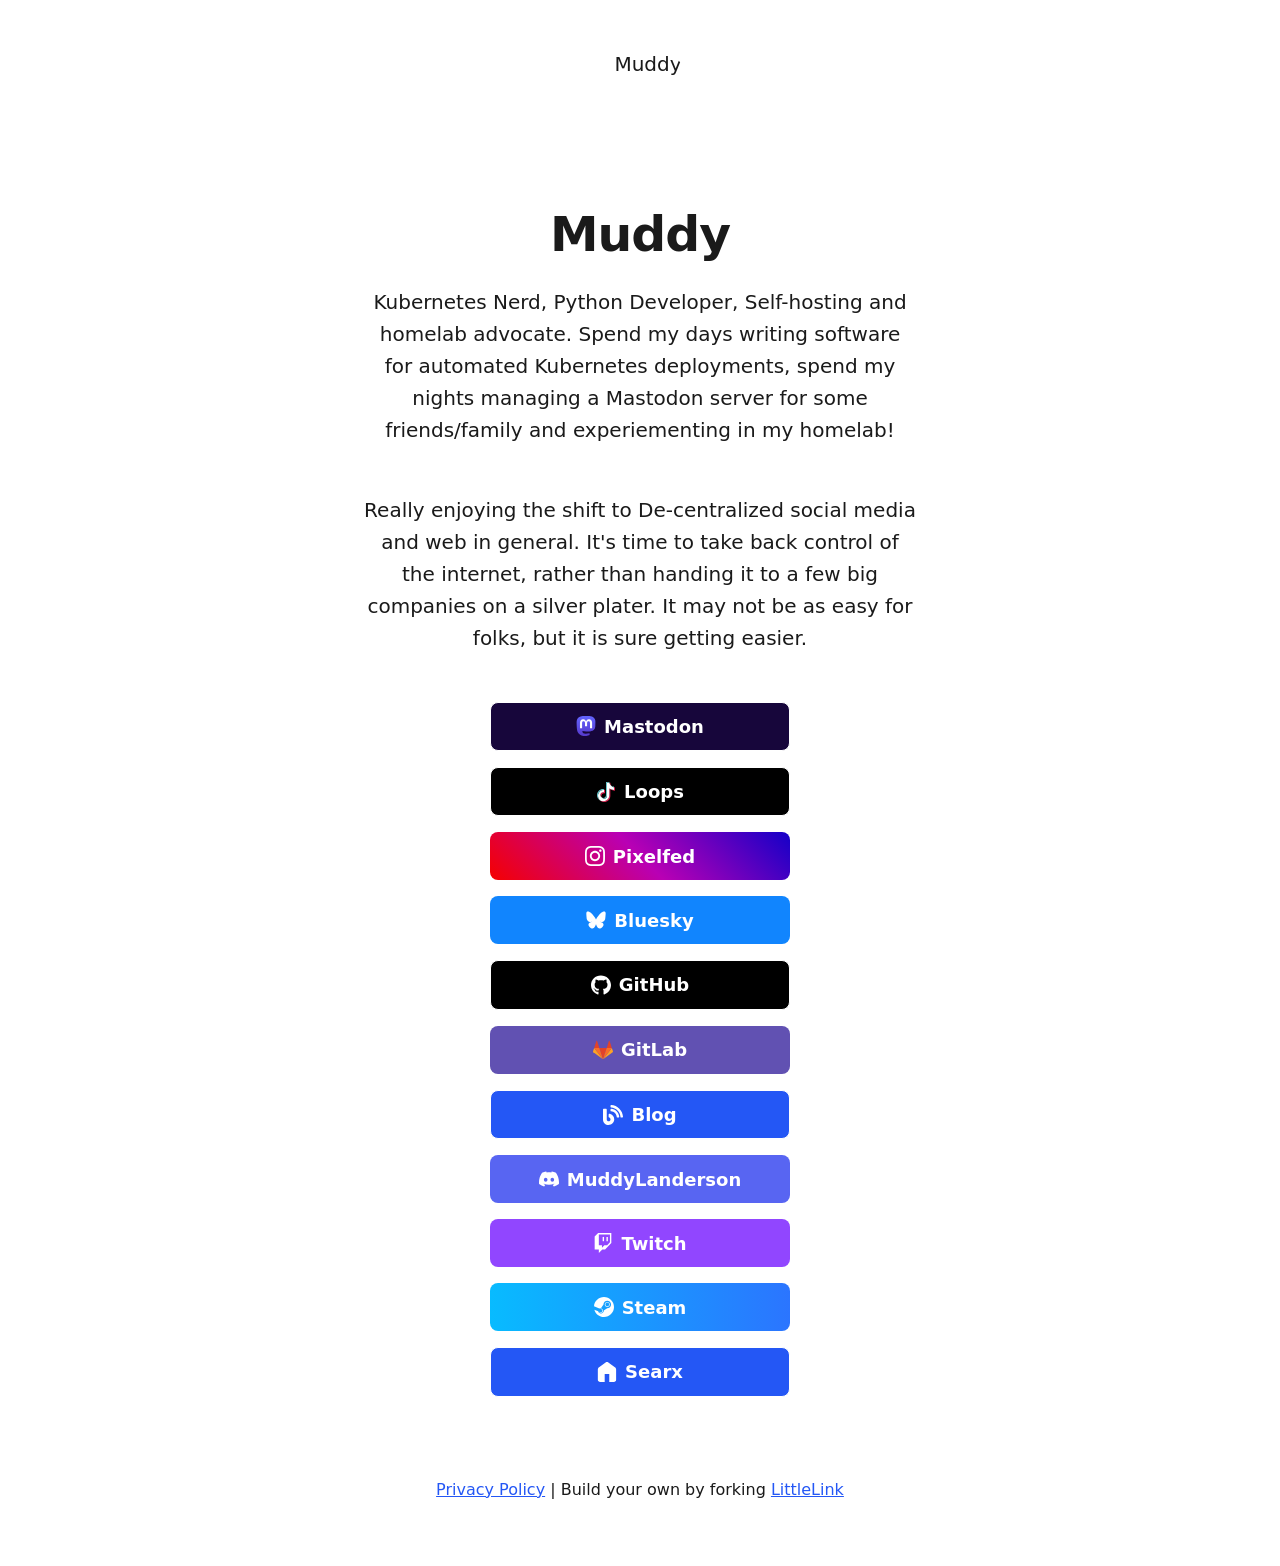
==== commit 343a4d37: "Update favicon and avatar image links Updated favicon and avatar image URLs to use external sources." ====
--- a/index.html
+++ b/index.html
@@ -15,7 +15,7 @@
         
     <!-- Page Title - Change this to your name/brand (50-60 characters recommended) -->
     <title>LittleLink</title>
-    <link rel="icon" type="image/x-icon" href="/images/avatar.png"> <!-- Update this with your own favicon -->
+    <link rel="icon" type="image/x-icon" href="https://cdn.mudhut.social/accounts/avatars/109/598/387/859/809/151/original/5b25fa9d7543686d.png"> <!-- Update this with your own favicon -->
     
     <!-- Meta Description - Write a description (150-160 characters recommended) -->
     <meta name="description" content="All the social links for Muddy">
@@ -49,7 +49,7 @@
             -->
 
             <!-- Your Image Here -->
-            <img src="images/avatar.jpeg" class="avatar avatar--rounded" srcset="images/avatar.jpeg 2x" alt="Muddy">
+            <img src="https://cdn.mudhut.social/accounts/avatars/109/598/387/859/809/151/original/5b25fa9d7543686d.png" class="avatar avatar--rounded" srcset="https://cdn.mudhut.social/accounts/avatars/109/598/387/859/809/151/original/5b25fa9d7543686d.png 2x" alt="Muddy">
 
             <!-- Title -->
             <h1 tabindex="0">Muddy</h1>
@@ -66,14 +66,19 @@
                 <img class="icon" src="images/icons/mastodon.svg" alt="Mastodon Logo">Mastodon</a>
               <br>
 
-              <!-- Bluesky -->
-              <a class="button button-bluesky" href="https://bsky.app/profile/muddy.mudhut.social" target="_blank" rel="noopener" role="button">
-                <img class="icon" aria-hidden="true" src="images/icons/bluesky.svg" alt="Bluesky Logo">Bluesky</a>
+              <!-- Pixelfed -->
+              <a class="button button-tiktok" href="https://ff93.space/@muddy" target="_blank" rel="noopener">
+                  <img class="icon" src="images/icons/tiktok.svg" alt="Loops Logo">Loops</a>
               <br>
 
               <!-- Pixelfed -->
               <a class="button button-instagram" href="https://ff93.lol/muddy" target="_blank" rel="noopener">
                   <img class="icon" src="images/icons/instagram.svg" alt="GitHub Logo">Pixelfed</a>
+              <br>
+              
+              <!-- Bluesky -->
+              <a class="button button-bluesky" href="https://bsky.app/profile/muddy.mudhut.social" target="_blank" rel="noopener" role="button">
+                <img class="icon" aria-hidden="true" src="images/icons/bluesky.svg" alt="Bluesky Logo">Bluesky</a>
               <br>
               
               <!-- GitHub -->
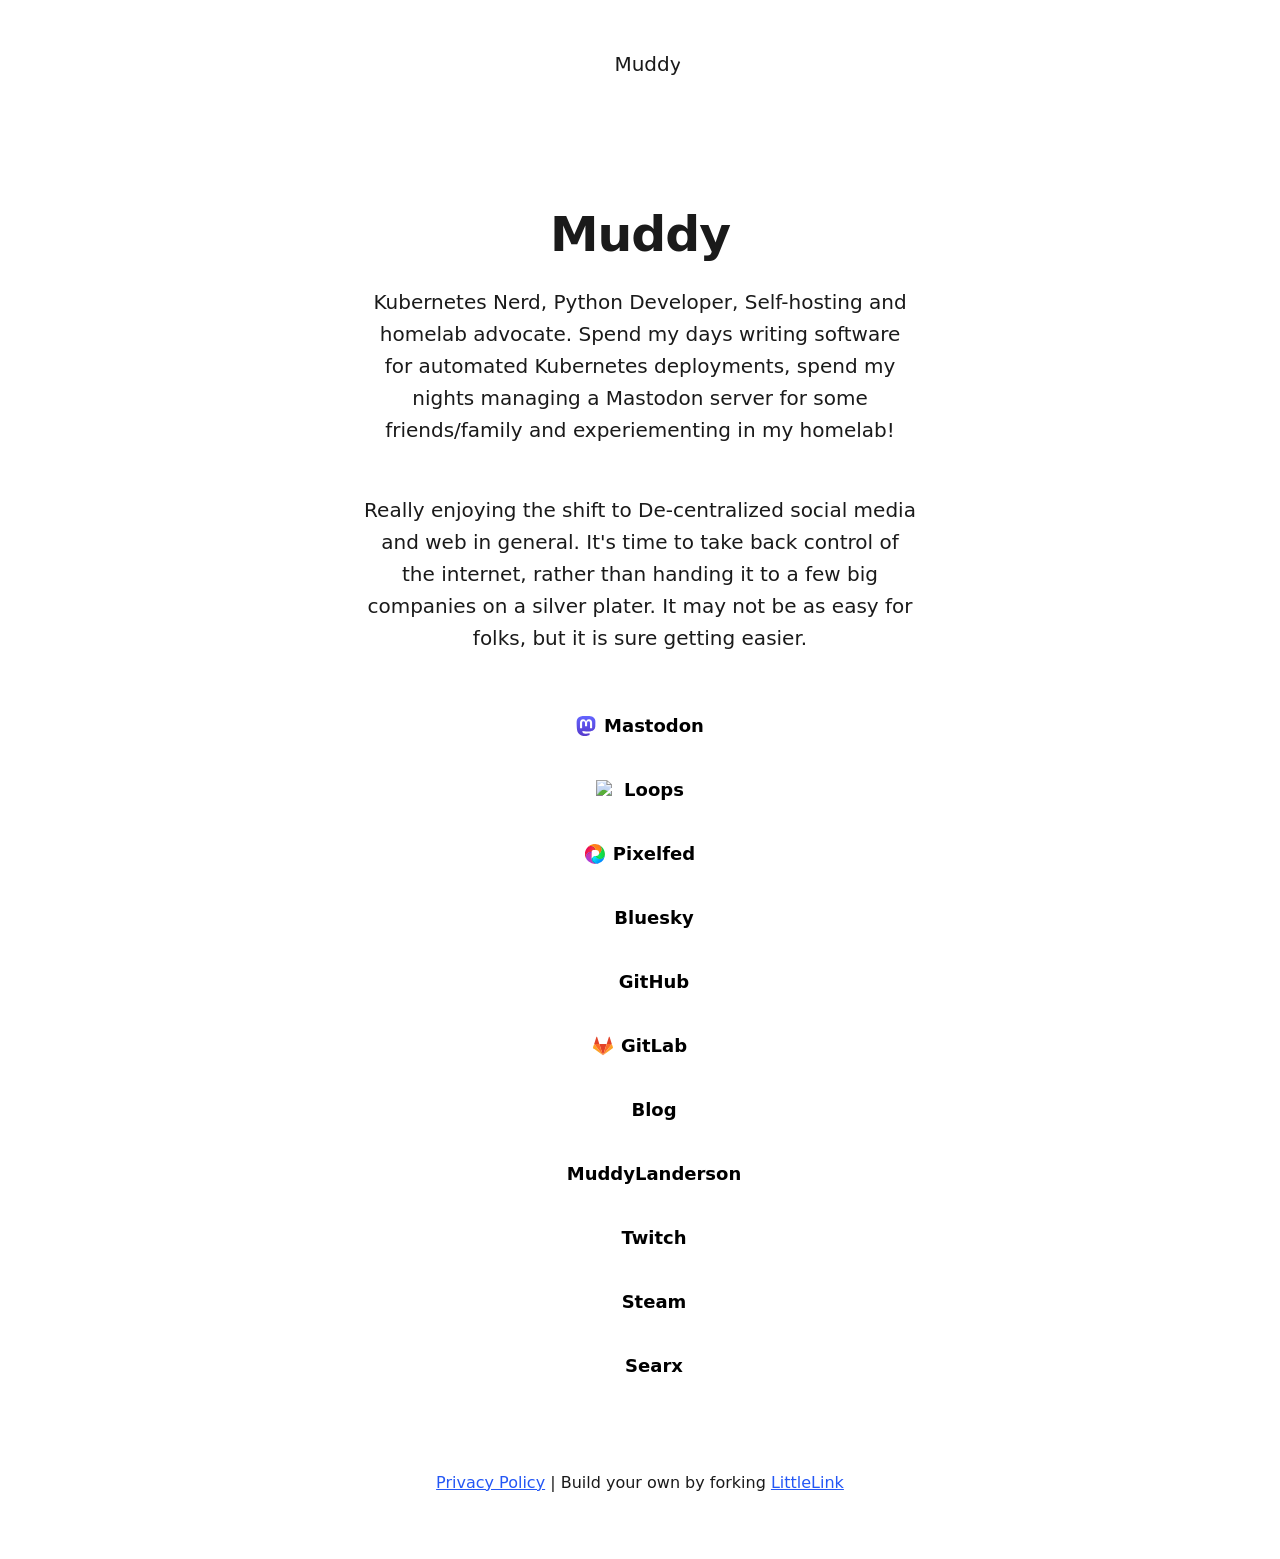
==== commit 86050e9d: "Add pixelfed and loops" ====
--- a/index.html
+++ b/index.html
@@ -68,12 +68,12 @@
 
               <!-- Pixelfed -->
               <a class="button button-tiktok" href="https://ff93.space/@muddy" target="_blank" rel="noopener">
-                  <img class="icon" src="images/icons/tiktok.svg" alt="Loops Logo">Loops</a>
+                  <img class="icon" src="images/icons/loops.svg" alt="Loops Logo">Loops</a>
               <br>
 
               <!-- Pixelfed -->
               <a class="button button-instagram" href="https://ff93.lol/muddy" target="_blank" rel="noopener">
-                  <img class="icon" src="images/icons/instagram.svg" alt="GitHub Logo">Pixelfed</a>
+                  <img class="icon" src="images/icons/pixelfed.svg" alt="GitHub Logo">Pixelfed</a>
               <br>
               
               <!-- Bluesky -->
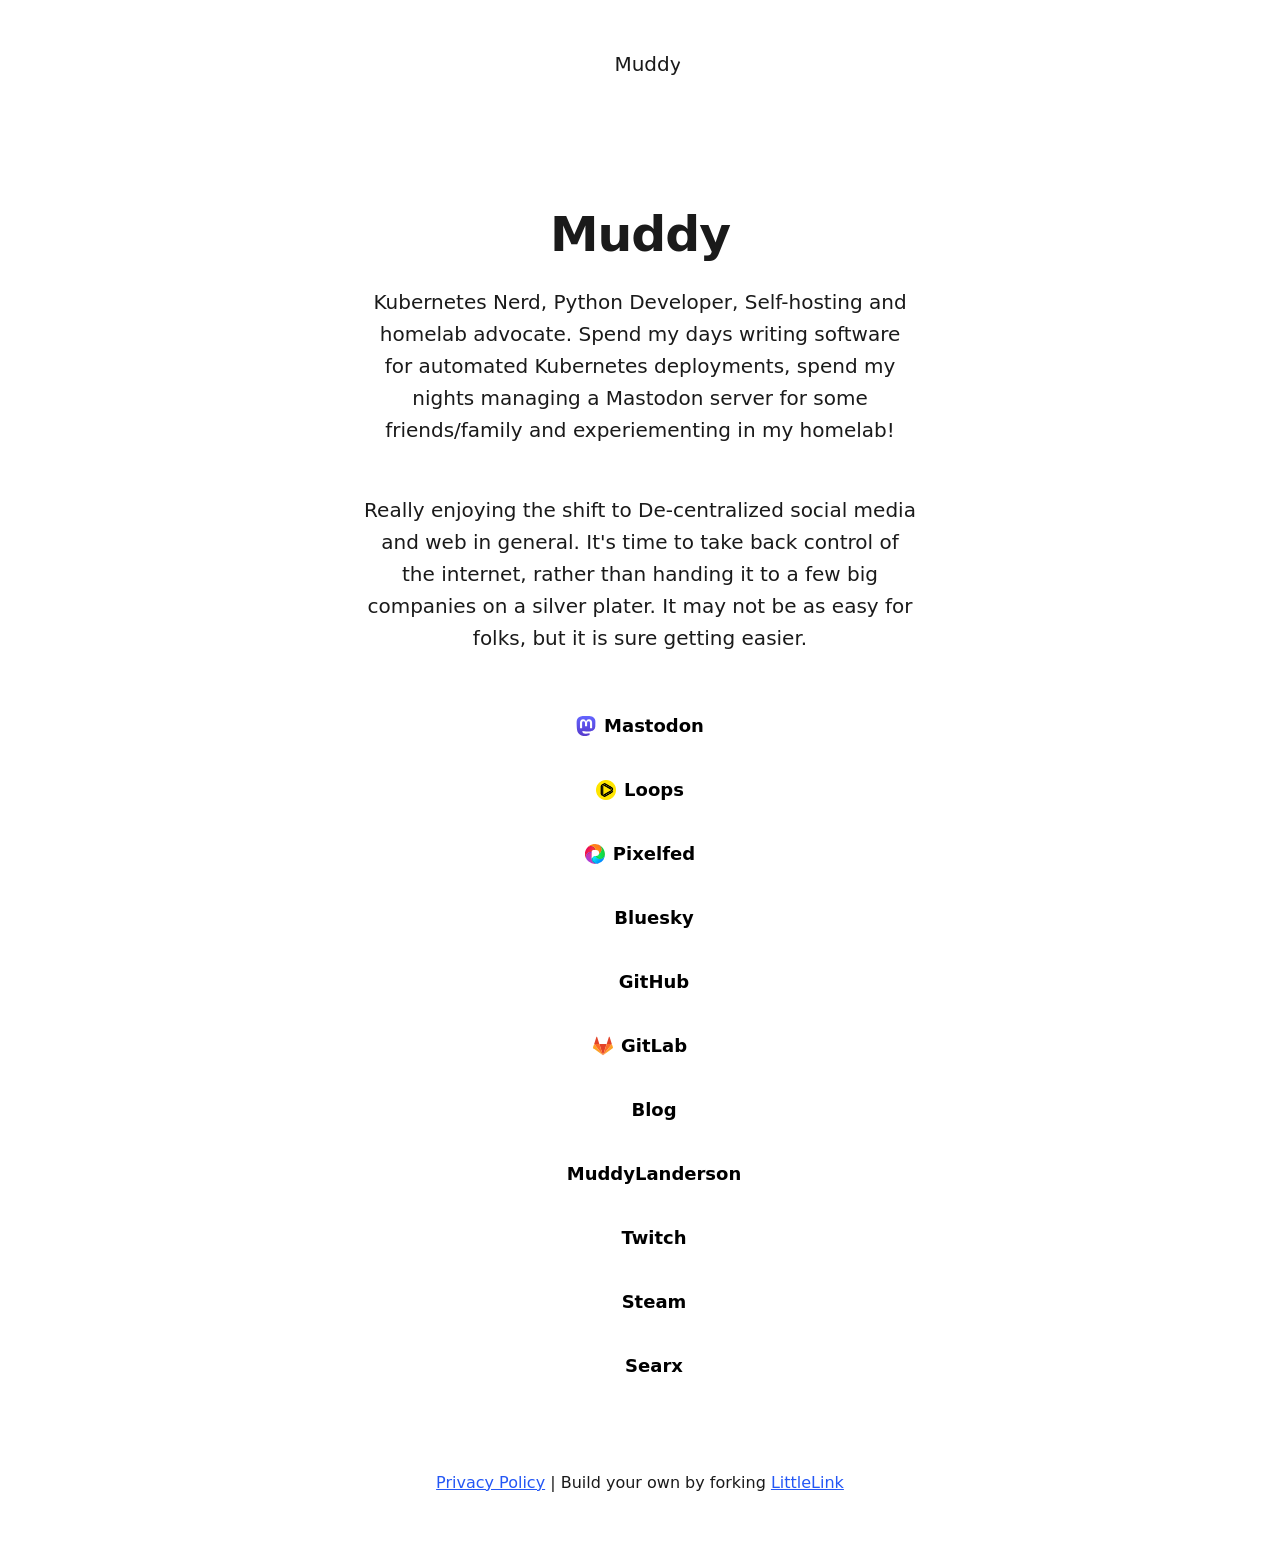
==== commit 95c81ca2: "PNG" ====
--- a/index.html
+++ b/index.html
@@ -68,7 +68,7 @@
 
               <!-- Pixelfed -->
               <a class="button button-tiktok" href="https://ff93.space/@muddy" target="_blank" rel="noopener">
-                  <img class="icon" src="images/icons/loops.svg" alt="Loops Logo">Loops</a>
+                  <img class="icon" src="images/icons/loops.png" alt="Loops Logo">Loops</a>
               <br>
 
               <!-- Pixelfed -->
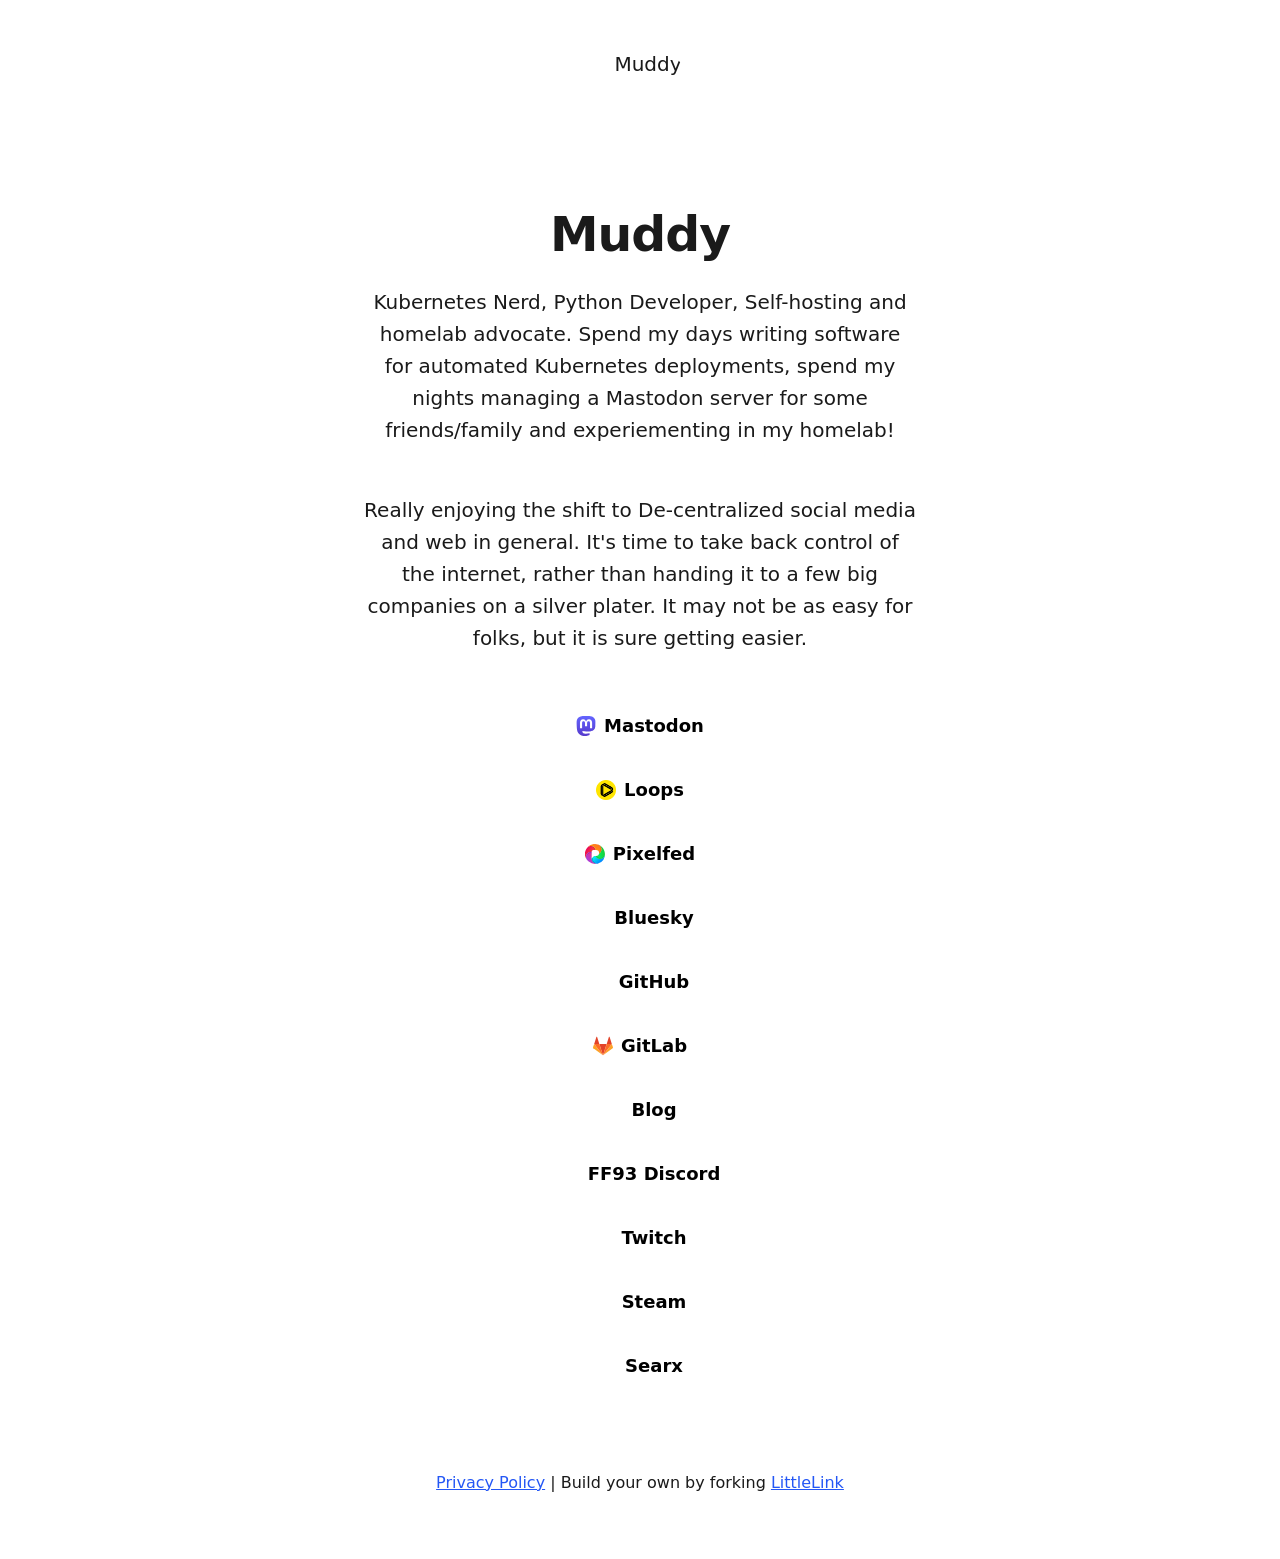
==== commit dcca0dfa: "Add Discord link" ====
--- a/index.html
+++ b/index.html
@@ -97,8 +97,8 @@
               <br>
 
               <!-- Discord -->
-              <a class="button button-discord" href="https://discord.gg/users/285067921812881411" target="_blank" rel="noopener">
-                  <img class="icon" src="images/icons/discord.svg" alt="Discord Logo">MuddyLanderson</a>
+              <a class="button button-discord" href="https://discord.gg/YVPBm7PyQb" target="_blank" rel="noopener">
+                  <img class="icon" src="images/icons/discord.svg" alt="Discord Logo">FF93 Discord</a>
               <br>
 
               <!-- Twitch -->
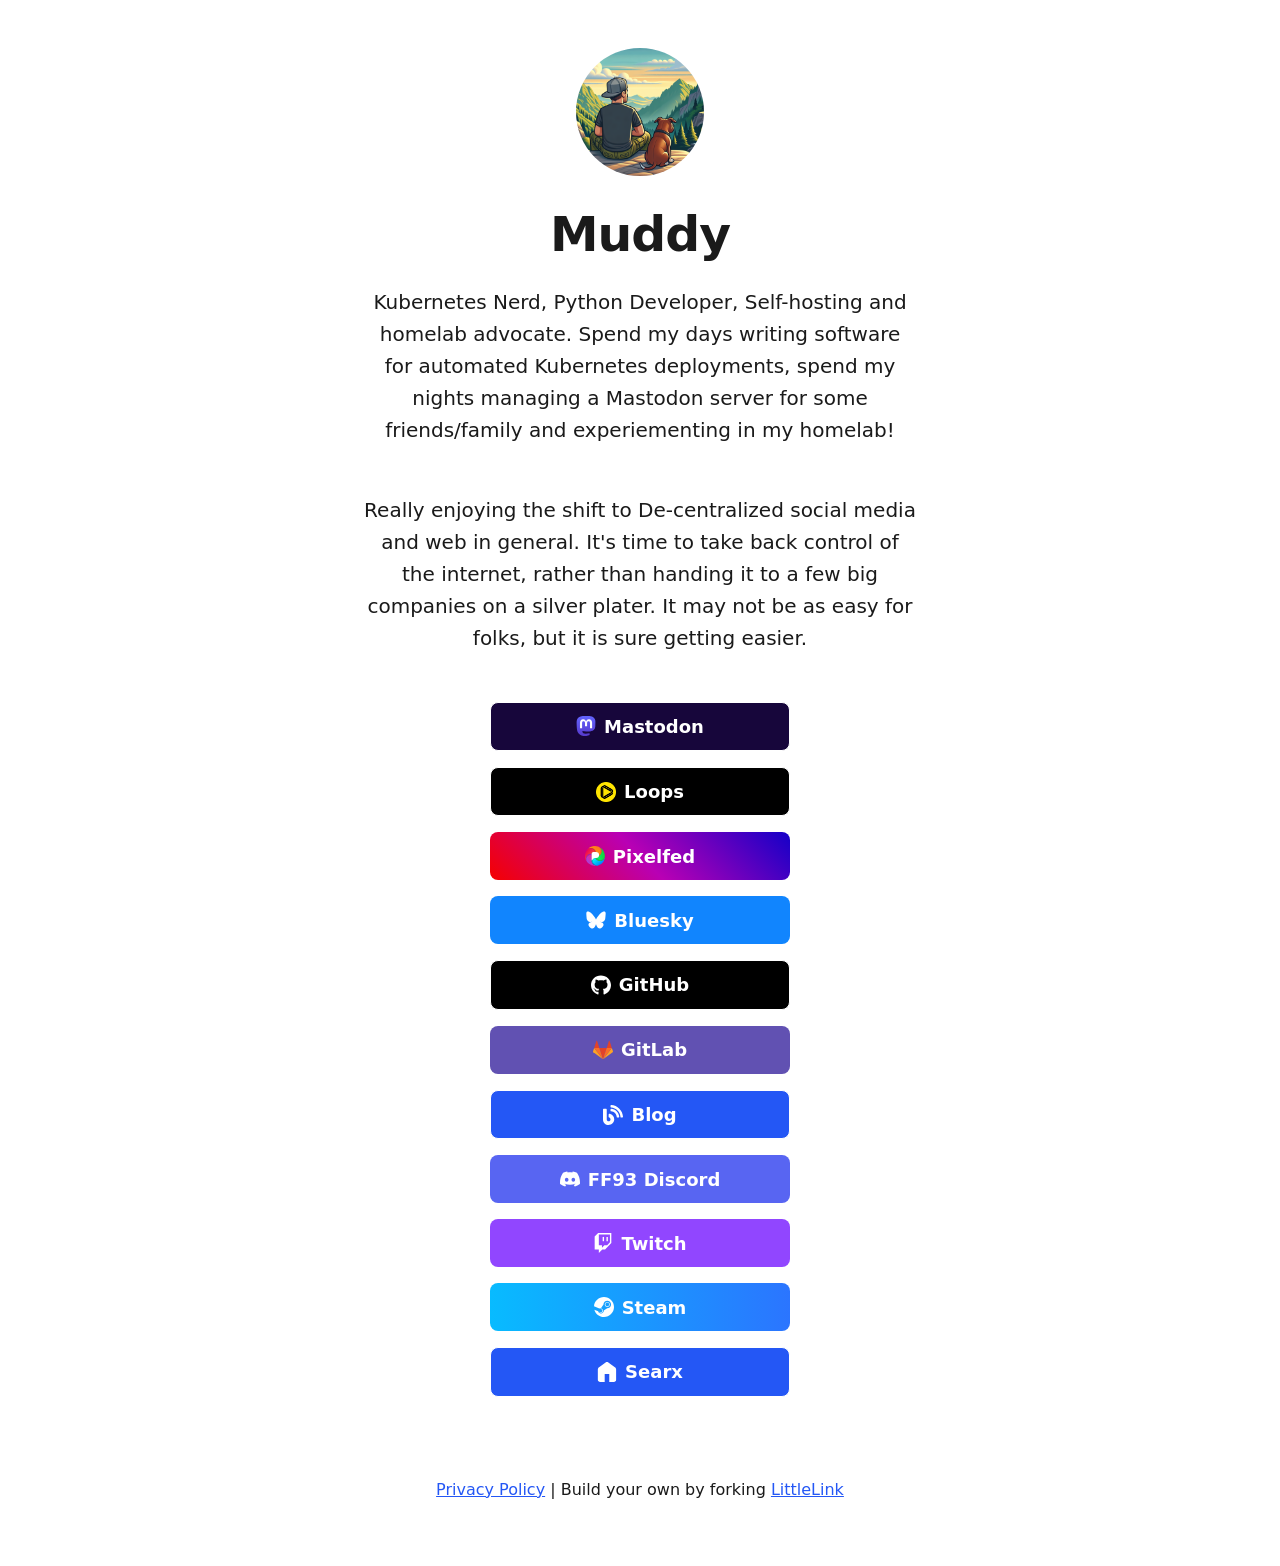
==== commit 14351008: "Do not use CDN for avatar" ====
--- a/index.html
+++ b/index.html
@@ -15,7 +15,7 @@
         
     <!-- Page Title - Change this to your name/brand (50-60 characters recommended) -->
     <title>LittleLink</title>
-    <link rel="icon" type="image/x-icon" href="https://cdn.mudhut.social/accounts/avatars/109/598/387/859/809/151/original/5b25fa9d7543686d.png"> <!-- Update this with your own favicon -->
+    <link rel="icon" type="image/png" href="images/avatar.png"> <!-- Update this with your own favicon -->
     
     <!-- Meta Description - Write a description (150-160 characters recommended) -->
     <meta name="description" content="All the social links for Muddy">
@@ -30,7 +30,7 @@
     <!-- Stylesheets -->
     <link rel="stylesheet" href="css/reset.css">
     <link rel="stylesheet" href="css/style.css">
-    <link rel="stylesheet" href="css/brands.css">
+    <link rel="stylesheet" href="css/brands_1.css">
 
   </head>
 
@@ -49,7 +49,7 @@
             -->
 
             <!-- Your Image Here -->
-            <img src="https://cdn.mudhut.social/accounts/avatars/109/598/387/859/809/151/original/5b25fa9d7543686d.png" class="avatar avatar--rounded" srcset="https://cdn.mudhut.social/accounts/avatars/109/598/387/859/809/151/original/5b25fa9d7543686d.png 2x" alt="Muddy">
+            <img src="images/avatar.png" class="avatar avatar--rounded" srcset="images/avatar.png 2x" alt="Muddy">
 
             <!-- Title -->
             <h1 tabindex="0">Muddy</h1>
--- a/css/brands_1.css
+++ b/css/brands_1.css
@@ -0,0 +1,593 @@
+/*
+* LittleLink Button Styles
+* https://littlelink.io
+* Free to use under the MIT license
+* http://www.opensource.org/licenses/mit-license.php
+*/
+
+/* Brand Button Base Styles
+–––––––––––––––––––––––––––––––––––––––––––––––––– */
+/* Only include brand-specific button styling here */
+.button,button {
+  color:var(--button-text,#000000);
+  background-color:var(--button-background,transparent);
+	border:var(--button-border,none);
+	transition:filter 0.2s ease,transform 0.2s ease;
+}
+
+/* Global Button Hover Effect
+–––––––––––––––––––––––––––––––––––––––––––––––––– */
+.button:hover,button:hover {
+	filter:brightness(90%);
+	transform:translateY(-1px);
+}
+
+/* Button Icons
+–––––––––––––––––––––––––––––––––––––––––––––––––– */
+.icon {
+	filter:var(--icon-filter,none);
+}
+
+/* Brand-Specific Styles
+–––––––––––––––––––––––––––––––––––––––––––––––––– */
+
+/* Default */
+.button.button-default {
+	--button-text:#ffffff;
+	--button-background:#2457F5;
+	--button-border:1px solid #ffffff;
+}
+
+/* Amazon */
+.button-amazon {
+	--button-text:#000000;
+	--button-background:#FFFFFF;
+	--button-border:1px solid #212121;
+}
+
+/* Amazon Music */
+.button-amazon-music {
+	--button-text:#000000;
+	--button-background:#25D1DA;
+}
+
+/* Apple App Store */
+.button-appstore {
+	--button-text:#FFFFFF;
+	--button-background:#000000;
+	--button-border:1px solid #FFFFFF;
+}
+
+/* Apple Music */
+.button-apple-music {
+	--button-text:#ffffff;
+	--button-background:#000000;
+	--button-border:1px solid #FFFFFF;
+}
+
+/* Apple Music Alt */
+.button-apple-music-alt {
+	--button-text:#ffffff;
+	background-image:linear-gradient(to bottom,#FB5C74,#FA233B);
+}
+
+/* Apple Podcasts */
+.button-apple-podcasts {
+	--button-text:#ffffff;
+	--button-background:#000000;
+	--button-border:1px solid #FFFFFF;
+}
+
+/* Apple Podcasts Alt */
+.button-apple-podcasts-alt {
+	--button-text:#ffffff;
+	background-image:linear-gradient(to bottom,#F452FF,#832BC1);
+}
+
+/* Bandcamp */
+.button-bandcamp {
+	--button-text:#ffffff;
+	--button-background:#1d9fc3;
+}
+
+/* Behance */
+.button-behance {
+	--button-text:#ffffff;
+	--button-background:#0057FF;
+  --button-border:1px solid #FFFFFF;
+}
+
+/* Bluesky */
+.button-bluesky {
+	--button-text:#FFFFFF;
+	--button-background:#1185FE;
+}
+
+/* Bluesky Alt */
+.button-bluesky-alt {
+	--button-text:#000000;
+	--button-background:#FFFFFF;
+	--button-border:1px solid #000000;
+}
+
+/* Buy Me a Coffee */
+.button-coffee {
+	--button-text:#000000;
+	--button-background:#ffdd00;
+}
+
+/* Cal.com */
+.button-cal {
+	--button-text:#FFFFFF;
+	--button-background:#292929;
+	--button-border:1px solid #FFFFFF;
+}
+
+/* Calendly */
+.button-calendly {
+	--button-text:#FFFFFF;
+	--button-background:#006BFF;
+}
+
+/* Cash App */
+.button-cash-app {
+	--button-text:#ffffff;
+	background-image:linear-gradient(to bottom,#00d64b,#00c244);
+}
+
+/* dev.to */
+.button-dev-to {
+	--button-text:#000000;
+	--button-background:#f5f5f5;
+	--button-border:1px solid #212121;
+}
+
+/* Discogs */
+.button-discogs {
+	--button-text:#000000;
+	--button-background:#FFFFFF;
+	--button-border:1px solid #000000;
+}
+
+/* Discogs Alt */
+.button-discogs-alt {
+	--button-text:#FFFFFF;
+	--button-background:#000000;
+	--button-border:1px solid #FFFFFF;
+}
+
+/* Discord */
+.button-discord {
+	--button-text:#ffffff;
+	--button-background:#5865F2;
+}
+
+/* Dribbble */
+.button-dribbble {
+	--button-text:#000000;
+	--button-background:#FFFFFF;
+	--button-border:1px solid #212121;
+}
+
+/* Etsy */
+.button-etsy {
+	--button-text:#ffffff;
+	--button-background:#F45800;
+}
+
+/* Facebook */
+.button-faceb {
+	--button-text:#ffffff;
+	--button-background:#1877f2;
+}
+
+/* Facebook Messenger */
+.button-messenger {
+	--button-text:#ffffff;
+	background-image:linear-gradient(25deg,#0099ff,#5f5dff,#a033ff,#c740cc,#ff5280,#ff7061);
+}
+
+/* Figma */
+.button-figma {
+	--button-text:#ffffff;
+	--button-background:#000000;
+	--button-border:1px solid #FFFFFF;
+}
+
+/* Fiverr */
+.button-fiverr {
+	--button-text:#ffffff;
+	--button-background:#1DBF73;
+}
+
+/* Flickr */
+.button-flickr {
+	--button-text:#ffffff;
+	--button-background:#000000;
+	--button-border:1px solid #FFFFFF;
+}
+
+/* GitHub */
+.button-github {
+	--button-text:#ffffff;
+	--button-background:#000000;
+	--button-border:1px solid #FFFFFF;
+}
+
+/* GitLab */
+.button-gitlab {
+	--button-text:#ffffff;
+	--button-background:#6151b2;
+}
+
+/* GoFundMe */
+.button-gofundme {
+	--button-text:#ffffff;
+	--button-background:#02A95C;
+}
+
+/* Goodreads */
+.button-goodreads {
+	--button-text:#333333;
+	--button-background:#f3f1e6;
+	--button-border:1px solid #212121;
+}
+
+/* Google Black */
+.button-google-black {
+	--button-text:#FFFFFF;
+	--button-background:#000000;
+	--button-border:1px solid #FFFFFF;
+}
+
+/* Google Play Store */
+.button-playstore {
+	--button-text:#FFFFFF;
+	--button-background:#000000;
+	--button-border:1px solid #FFFFFF;
+}
+
+/* Google Scholar */
+.button-google-scholar {
+	--button-text:#000000;
+	--button-background:#FFFFFF;
+	--button-border:1px solid #212121;
+}
+
+/* Hashnode */
+.button-hashnode {
+	--button-text:#000000;
+	--button-background:#ffffff;
+	--button-border:1px solid #212121;
+}
+
+/* Instagram */
+.button-instagram {
+	--button-text:#ffffff;
+	background-image:linear-gradient(-135deg,#1400c8,#b900b4,#f50000);
+}
+
+/* Kick */
+.button-kick {
+	--button-text:#ffffff;
+	--button-background:#000000;
+	--button-border:1px solid #ffffff;
+}
+
+/* Kick Alt */
+.button-kick-alt {
+	--button-text:#000000;
+	--button-background:#01e701;
+}
+
+/* Kickstarter */
+.button-kickstarter {
+	--button-text:#ffffff;
+	--button-background:#05ce78;
+}
+
+/* Kit */
+.button-kit {
+	--button-text:#ffffff;
+	--button-background:#000000;
+	--button-border:1px solid #FFFFFF;
+}
+
+/* Ko-fi */
+.button-ko-fi {
+	--button-text:#ffffff;
+	--button-background:#000000;
+  --button-border:1px solid #FFFFFF;
+}
+
+/* Last.fm */
+.button-last-fm {
+	--button-text:#ffffff;
+	--button-background:#D51007;
+}
+
+/* Letterboxd */
+.button-letterboxd {
+	--button-text:#ffffff;
+	--button-background:#2c3440;
+	--button-border:1px solid #FFFFFF;
+}
+
+/* Line */
+.button-line {
+	--button-text:#FFFFFF;
+	--button-background:#06C755;
+}
+
+/* LinkedIn */
+.button-linked {
+	--button-text:#ffffff;
+	--button-background:#2867b2;
+}
+
+/* Mailchimp */
+.button-mailchimp {
+	--button-text:#000000;
+	--button-background:#FFE01B;
+}
+
+/* Mastodon */
+.button-mastodon {
+	--button-text:#ffffff;
+	--button-background:#17063B;
+	--button-border:1px solid #FFFFFF;
+}
+
+/* Medium */
+.button-medium {
+	--button-text:#ffffff;
+	--button-background:#000000;
+	--button-border:1px solid #FFFFFF;
+}
+
+/* Microsoft */
+.button-microsoft {
+	--button-text:#ffffff;
+	--button-background:#000000;
+	--button-border:1px solid #FFFFFF;
+}
+
+/* Notion */
+.button-notion {
+	--button-text:#000000;
+	--button-background:#ffffff;
+	--button-border:1px solid #212121;
+}
+
+/* OnlyFans */
+.button-onlyfans {
+	--button-text:#ffffff;
+	--button-background:#00AEEF;
+}
+
+/* Patreon */
+.button-patreon {
+	--button-text:#ffffff;
+	--button-background:#000000;
+	--button-border:1px solid #FFFFFF;
+}
+
+/* PayPal */
+.button-paypal {
+	--button-text:#ffffff;
+	--button-background:#002991;
+  --button-border:1px solid #FFFFFF;
+}
+
+/* Pinterest */
+.button-pinterest {
+	--button-text:#000000;
+	--button-background:#ffffff;
+	--button-border:1px solid #212121;
+}
+
+/* Product Hunt */
+.button-product-hunt {
+	--button-text:#000000;
+	--button-background:#ffffff;
+	--button-border:1px solid #212121;
+}
+
+/* Read.cv */
+.button-read-cv {
+	--button-text:#FFFFFF;
+	--button-background:#000000;
+	--button-border:1px solid #FFFFFF;
+}
+
+/* Reddit */
+.button-reddit {
+	--button-text:#FFFFFF;
+	--button-background:#FF4500;
+}
+
+/* Shop */
+.button-shop {
+	--button-text:#ffffff;
+	--button-background:#5A31F4;
+}
+
+/* Signal */
+.button-signal {
+	--button-text:#ffffff;
+	--button-background:#3a76f0;
+}
+
+/* Slack */
+.button-slack {
+	--button-text:#000000;
+	--button-background:#FFFFFF;
+	--button-border:1px solid #212121;
+}
+
+/* Snapchat */
+.button-snapchat {
+	--button-text:#000000;
+	--button-background:#fffc00;
+}
+
+/* SoundCloud */
+.button-soundcloud {
+	--button-text:#ffffff;
+	--button-background:#ff5500;
+}
+
+/* Spotify */
+.button-spotify {
+	--button-text:#191414;
+	--button-background:#1db954;
+}
+
+/* Spotify Alt */
+.button-spotify-alt {
+	--button-text:#FFFFFF;
+	--button-background:#191414;
+	--button-border:1px solid #FFFFFF;
+}
+
+/* Square */
+.button-square {
+	--button-text:#FFFFFF;
+	--button-background:#006AFF;
+}
+
+/* Stack Overflow */
+.button-stack-overflow {
+	--button-text:#000000;
+	--button-background:#FFFFFF;
+	--button-border:1px solid #000000;
+}
+
+/* Steam */
+.button-steam {
+	--button-text:#ffffff;
+	background-image:linear-gradient(90deg,#08BBFF,#2B75FF);
+}
+
+/* Steam Alt */
+.button-steam-alt {
+	--button-text:#ffffff;
+	background-image:linear-gradient(90deg,#09172a,#072a57,#0c5085);
+	--button-border:1px solid #FFFFFF;
+}
+
+/* Strava */
+.button-strava {
+	--button-text:#ffffff;
+	--button-background:#fc5200;
+}
+
+/* Substack */
+.button-substack {
+	--button-text:#ffffff;
+	--button-background:#FF6719;
+}
+
+/* Telegram */
+.button-telegram {
+	--button-text:#ffffff;
+	--button-background:#3faee8;
+}
+
+/* Threads */
+.button-threads {
+	--button-text:#FFFFFF;
+	--button-background:#000000;
+	--button-border:1px solid #FFFFFF;
+}
+
+/* Threema */
+.button-threema {
+	--button-text:#000000;
+	--button-background:#3fe669;
+}
+
+/* TikTok */
+.button-tiktok {
+	--button-text:#ffffff;
+	--button-background:#000000;
+	--button-border:1px solid #FFFFFF;
+}
+
+/* Trello */
+.button-trello {
+	--button-text:#ffffff;
+	--button-background:#0065ff;
+}
+
+/* Tumblr */
+.button-tumb {
+	--button-text:#ffffff;
+	--button-background:#131313;
+	--button-border:1px solid #FFFFFF;
+}
+
+/* Twitch */
+.button-twitch {
+	--button-text:#ffffff;
+	--button-background:#9146ff;
+}
+
+/* Unsplash */
+.button-unsplash {
+	--button-text:#000000;
+	--button-background:#ffffff;
+	--button-border:1px solid #212121;
+}
+
+/* Venmo */
+.button-venmo {
+	--button-text:#ffffff;
+	--button-background:#008CFF;
+}
+
+/* Vimeo */
+.button-vimeo {
+	--button-text:#ffffff;
+	--button-background:#1ab7ea;
+}
+
+/* VSCO */
+.button-vsco {
+	--button-text:#FFFFFF;
+	--button-background:#000000;
+	--button-border:1px solid #FFFFFF;
+}
+
+/* WhatsApp */
+.button-whatsapp {
+	--button-text:#ffffff;
+	--button-background:#455a64;
+}
+
+/* WordPress */
+.button-wordpress {
+	--button-text:#ffffff;
+	--button-background:#3858E9;
+}
+
+/* X */
+.button-x {
+	--button-text:#FFFFFF;
+	--button-background:#000000;
+	--button-border:1px solid #FFFFFF;
+}
+
+/* YouTube */
+.button-yt {
+	--button-text:#ffffff;
+	--button-background:#282828;
+	--button-border:1px solid #FFFFFF;
+}
+
+/* Zoom */
+.button-zoom {
+	--button-text:#ffffff;
+	--button-background:#0B5CFF;
+  --button-border:1px solid #FFFFFF;
+}
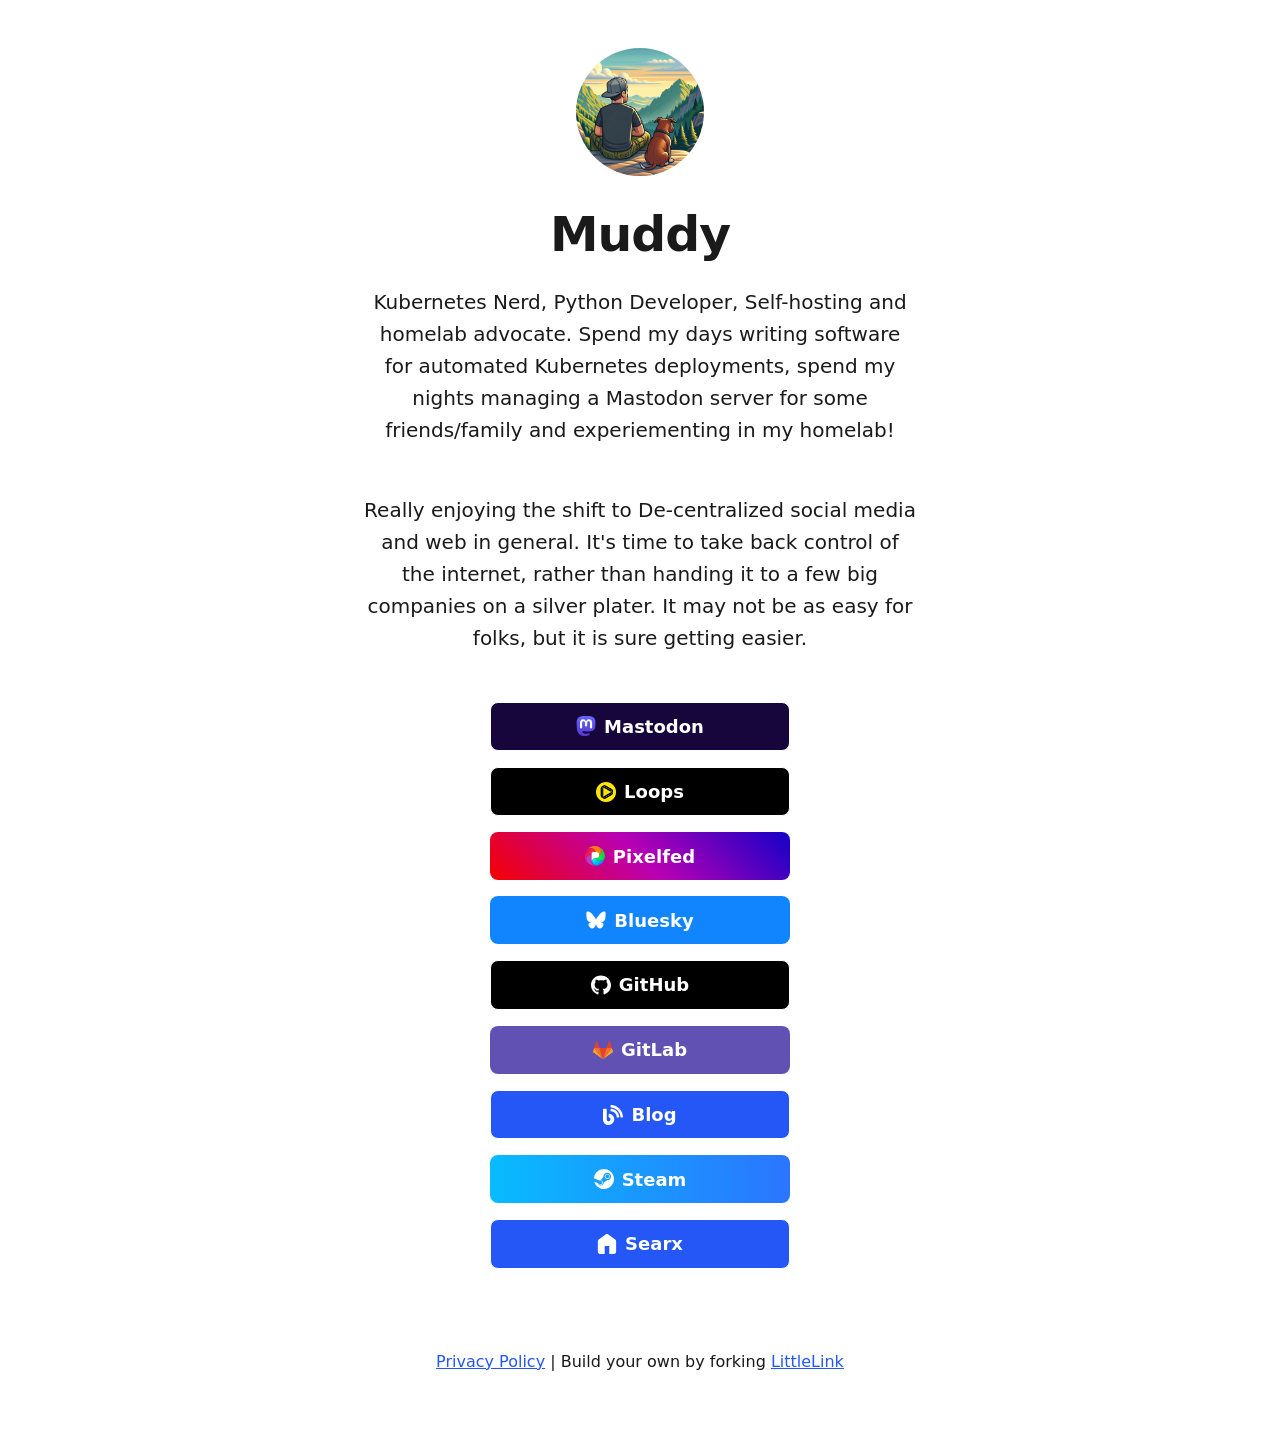
==== commit e30c9695: "Remove Discord and Twitch sections from index.html Removed Discord and Twitch links from the index.h" ====
--- a/index.html
+++ b/index.html
@@ -96,16 +96,6 @@
                   <img class="icon" src="images/icons/blog.svg" alt="Blog Icon">Blog</a>
               <br>
 
-              <!-- Discord -->
-              <a class="button button-discord" href="https://discord.gg/YVPBm7PyQb" target="_blank" rel="noopener">
-                  <img class="icon" src="images/icons/discord.svg" alt="Discord Logo">FF93 Discord</a>
-              <br>
-
-              <!-- Twitch -->
-              <a class="button button-twitch" href="https://www.twitch.tv/muddy6910" target="_blank" rel="noopener">
-                  <img class="icon" src="images/icons/twitch.svg" alt="Twitch Logo">Twitch</a>
-              <br>
-
               <!-- Steam --> 
               <a class="button button-steam" href="https://steamcommunity.com/id/muddy6910/" target="_blank" rel="noopener">
                   <img class="icon" src="images/icons/steam.svg" alt="Steam Logo">Steam</a>
